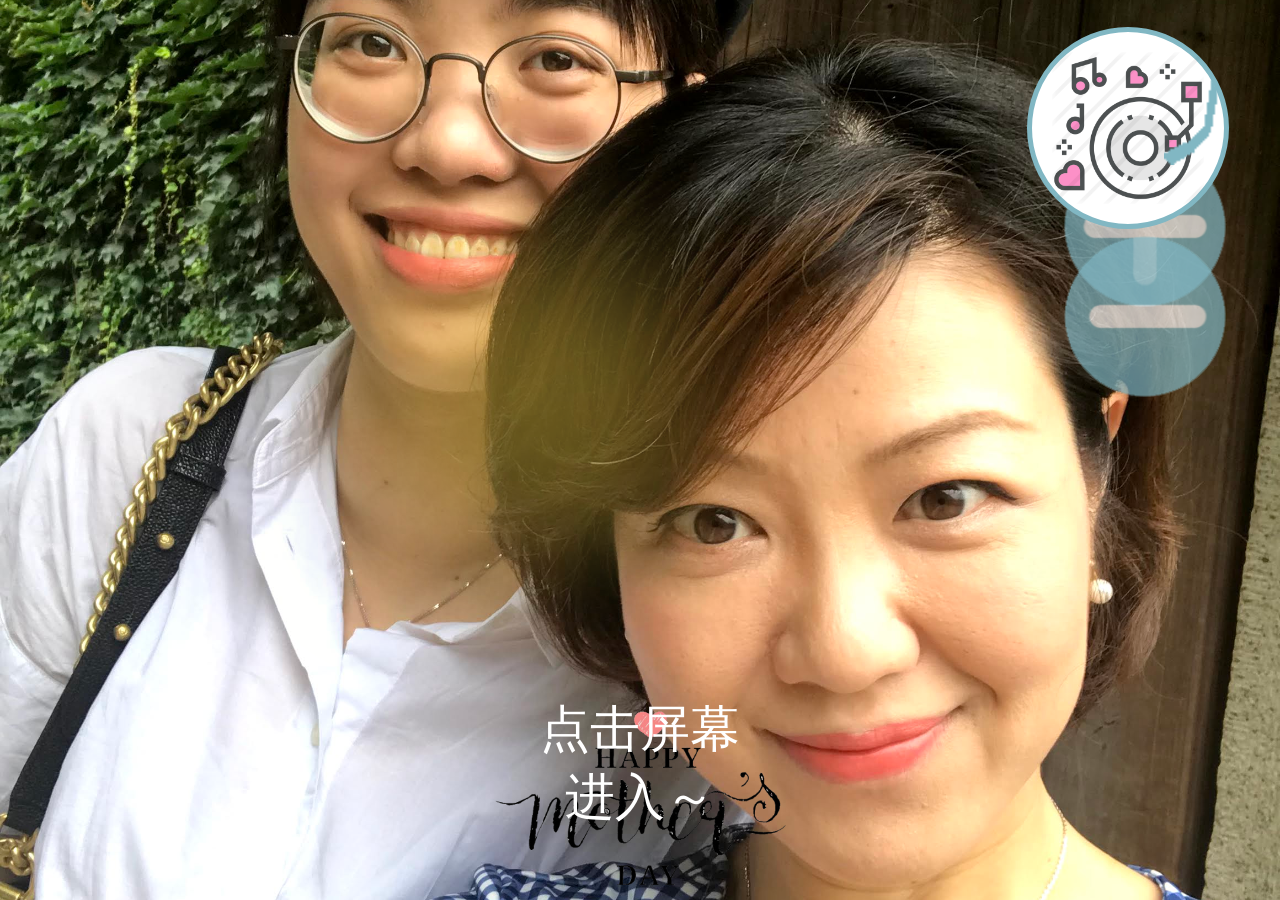
==== index.html @ 982b23ac "Update index.html" ====
﻿<!doctype html>
<html lang="Zh-cn">
<head>
	<meta charset="UTF-8">
	<meta http-equiv="X-UA-Compatible" content="IE=edge,chrome=1">
	<meta name="viewport" content="width=device-width,initial-scale=1,minimum-scale=1,maximum-scale=1,user-scalable=no">
	<meta name="format-detection" content="telephone=no">
	<title>母亲节快乐！</title>
	<link rel="stylesheet" type="text/css" href="CSS/style.css">
	<script type="text/javascript" src="js/script.js" ></script>
</head>
<body>
	<div class="music">
		<img src="image/music_pointer.png">
		<img id="music" class="play" src="image/music_disc.png">
	</div>
	<div id="n1"></div>
	<div id="n2"></div>
	<div class="page" id="page1">
		<div class="bg"></div>
		<div class="p1_lantern"></div>
		<div class="p1_imooc"><p class="p1_cc">点击屏幕<br>进入～</p></div>
	</div>
	<div class="page" id="page2">
		<div class="bg p2_bg_loading"></div>
		<div class="bg"></div>	
	</div>
	<div class="page" id="page3">
		<div class="bg"></div>
	</div>
	<audio autoplay="true">
		<source src="audio/mama.mp3" type="audio/mpeg">
	</audio>
</body>
</html>
---- CSS/style.css ----
/*all tag*/
*{
	padding:0;
	margin:0;
	border:none;
	font-size: 1.5625vw;
	font-family: "Microsoft Yahei";
}
html,body{
	height: 100%;
	overflow: hidden;
}
/*music*/
.music{
	position:fixed;
	top:3vh;
	right:4vw;
	z-index: 5;
	width:15vw;
	height:15vw;
	border:5px solid #81b7c3;
	border-radius: 50%;
	background-color: #fff;
}
.music > img:first-of-type{
	position:absolute;
	top:24%;
	right:2.5%;
	width:28.421%;
	z-index: 1;
}
.music > img:last-of-type{
	position:absolute;
	top:0;
	right:0;
	bottom: 0;
	left:0;
	margin: auto;
	width:79%;
	z-index: 0;
}
.music >img.play{
	-webkit-animation:music_disc 4s linear infinite;
	-o-animation:music_disc 4s linear infinite;
	animation:music_disc 4s linear infinite;	
}
@keyframes music_disc{
	0%{
		-webkit-transform: rotate(0deg);
		-ms--transform: rotate(0deg);
		-o-transform: rotate(0deg);
		transform: rotate(0deg);
	}
	100%{
		-webkit-transform: rotate(360deg);
		-ms--transform: rotate(360deg);
		-o-transform: rotate(360deg);
		transform: rotate(360deg);
	}
}
@-webkit-keyframes music_disc{
	0%{
		-webkit-transform: rotate(0deg);
		-ms--transform: rotate(0deg);
		-o-transform: rotate(0deg);
		transform: rotate(0deg);
	}
	100%{
		-webkit-transform: rotate(360deg);
		-ms--transform: rotate(360deg);
		-o-transform: rotate(360deg);
		transform: rotate(360deg);
	}
}
@-o-keyframes music_disc{
	0%{
		-webkit-transform: rotate(0deg);
		-ms--transform: rotate(0deg);
		-o-transform: rotate(0deg);
		transform: rotate(0deg);
	}
	100%{
		-webkit-transform: rotate(360deg);
		-ms--transform: rotate(360deg);
		-o-transform: rotate(360deg);
		transform: rotate(360deg);
	}
}



#n1{
	position:fixed;
	top:16vh;
	right:4vw;
	z-index: 4;
	background: url("../image/n1.png");
	width:13vw;
	height:13vw ;
	background-size: 100%;
	opacity: .7;
	transition: all 0.3s linear;
}
#n1:hover{
	opacity: 1;
}
#n2{
	position:fixed;
	top:26vh;
	right:4vw;
	z-index: 4;
	background: url("../image/n2.png");
	width:13vw;
	height:13vw ;
	background-size: 100%;
	opacity: .7;
	transition: all 0.3s linear;
}
#n2:hover{
	opacity: 1;
}
/*page bg*/
.page{
	height: 100%;
}
.page > .bg{
	position: absolute;
	z-index: -1;
	width: 100%;
	height: 100%;
}

/*page1*/
#page1{
	display: block;
}
.page{
	height: 100%;
	width: 100%;
	position: absolute;
}
#page1 > .bg{
	background: url("../image/p1_bg.jpg") no-repeat center center;
	background-size: 100%;
}
#page1 > .p1_lantern{
	position: absolute;
	top:0;
	right: 0;
	left: 0;
	margin-left:19vw;
	width: 45vw;
	height: 100%;
	padding-top: 31vh;
	-webkit-box-sizing:border-box;
	-moz-box-sizing:border-box;
	-ms-box-sizing:border-box;
	-o-box-sizing:border-box;
	box-sizing:border-box;
}
#page1 > .p1_lantern:before{
	position: absolute;
	top:0;
	right: 0;
	bottom: 0;
	left: 0;
	z-index: -1;
	content: "";
	margin: auto;
	margin-top:42vh;
	width:3vw;
	height: 3vw;
	background: #f7d54b;
	opacity: .4;
	border-radius: 50%;
	-webkit-box-shadow: 0 0 10vw 10vw #f7d54b;
	-moz-box-shadow: 0 0 10vw 10vw #f7d54b;
	-ms-box-shadow: 0 0 10vw 10vw #f7d54b;
	-o-box-shadow: 0 0 10vw 10vw #f7d54b;
	box-shadow: 0 0 10vw 10vw #f7d54b; 

	-webkit-animation: p1_lantern .5s infinite alternate;
	-o-animation: p1_lantern .5s infinite alternate;
	animation: p1_lantern .5s infinite alternate;
}
@keyframes p1_lantern{
	0%{
		opacity: .3;
		-webkit-transform: scale(.6,.6);
		-ms--transform: scale(.6,.6);
		-o-transform: scale(.6,.6);
		transform: scale(.6,.6);
	}
	100%{opacity: .6;}
}
@-webkit-keyframes p1_lantern{
	0%{
		opacity: .3;
		-webkit-transform: scale(.6,.6);
		-ms--transform: scale(.6,.6);
		-o-transform: scale(.6,.6);
		transform: scale(.6,.6);
	}
	100%{opacity: .6;}
}
#page1 > .p1_imooc{
	position: absolute;
	left: 0;
	right: 0;
	bottom: 0;
	background: url("../image/p1_cat.png") no-repeat center center;
	background-size: 80%;
	width: 33.656vw;
	height: 22.63vh;
	margin: auto;
	
}
.p1_cc{
	font-size: 2.506rem;
	text-align: center;
	color:#fff;

	-webkit-animation: float ease-in-out 1.5s infinite;
    animation: float ease-in-out 1.5s infinite;
}
@-webkit-keyframes float {
    0% {
        -webkit-transform: translateY(0);
        transform: translateY(0);
    }
    50% {
        -webkit-transform: translateY(10px);
        transform: translateY(10px);
    }
    100% {
        -webkit-transform: translateY(0);
        transform: translateY(0);
    }
}
@keyframes float {
    0% {
      -webkit-transform: translateY(0);
      transform: translateY(0);
    }
    50% {
      -webkit-transform: translateY(10px);
      transform: translateY(10px);
    }
    100% {
      -webkit-transform: translateY(0);
      transform: translateY(0);
    }
}

/*page2*/
#page2{
	display: none;
	-webkit-transition: .5s;
	-ms--transition: .5s;
	-o-transition: .5s;
	transition: .5s;
}
#page2.fadeOut{
	opacity: .3;
	-webkit-transform: translate(0,-100%);
	-ms--transform: translate(0,-100%);
	-o-transform: translate(0,-100%);
	transform: translate(0,-100%);
}
#page2 >.p2_bg_loading{
	z-index:4;
	background: #ef1639;
	-webkit-animation: p2_bg_loading 1s linear forwards;
	-o-animation: p2_bg_loading 1s linear forwards;
	animation: p2_bg_loading 1s linear forwards;
}
@keyframes p2_bg_loading{
	0%{opacity: 1;}
	100%{opacity: 0;}
}
@-webkit-keyframes p2_bg_loading{
	0%{opacity: 1;}
	100%{opacity: 0;}
}

#page2 > .bg{
	background: url("../image/p2_bg.jpg") no-repeat center center;
	background-size: 100%;
}
#page2 >.p2_circle{
	position: absolute;
	top:0;
	right: 0;
	left: 0;
	bottom: 0;
	margin: auto;
	background: url("../image/p2_circle_outer.png") no-repeat center center;
	background-size: 100%;
	width:59.375vw;
	height:59.375vw;
	border-radius: 50%;

	-webkit-animation: p2_circle_outer 1s linear 2s infinite;
	-o-animation: p2_circle_outer 1s linear 2s infinite;
	animation: p2_circle_outer 1s linear 2s infinite;
}

@keyframes p2_circle_outer{
	0%{
		-webkit-transform: rotate(0deg);
		-ms--transform: rotate(0deg);
		-o-transform: rotate(0deg);
		transform: rotate(0deg);
	}
	100%{
		-webkit-transform: rotate(-360deg);
		-ms--transform: rotate(-360deg);
		-o-transform: rotate(-360deg);
		transform: rotate(-360deg);
	}
}
@-webkit-keyframes p2_circle_outer{
	0%{
		-webkit-transform: rotate(0deg);
		-ms--transform: rotate(0deg);
		-o-transform: rotate(0deg);
		transform: rotate(0deg);
	}
	100%{
		-webkit-transform: rotate(-360deg);
		-ms--transform: rotate(-360deg);
		-o-transform: rotate(-360deg);
		transform: rotate(-360deg);
	}
}

#page2 >.p2_circle:before{
	position: absolute;
	top:0;
	right: 0;
	left: 0;
	bottom: 0;
	margin: auto;
	content:"";
	background: url("../image/p2_circle_middle.png") no-repeat center center;
	background-size: 100%;
	width:45.625vw;
	height:45.625vw;
	border-radius: 50%;

	-webkit-animation: p2_circle_middle 1s linear 1.3s infinite;
	-o-animation: p2_circle_middle 1s linear 1.3s infinite;
	animation: p2_circle_middle 1s linear 1.3s infinite;
}

@keyframes p2_circle_middle{
	0%{
		-webkit-transform: rotate(0deg);
		-ms--transform: rotate(0deg);
		-o-transform: rotate(0deg);
		transform: rotate(0deg);
	}
	100%{
		-webkit-transform: rotate(-720deg);
		-ms--transform: rotate(-720deg);
		-o-transform: rotate(-720deg);
		transform: rotate(-720deg);
	}
}
@-webkit-keyframes p2_circle_middle{
	0%{
		-webkit-transform: rotate(0deg);
		-ms--transform: rotate(0deg);
		-o-transform: rotate(0deg);
		transform: rotate(0deg);
	}
	100%{
		-webkit-transform: rotate(-720deg);
		-ms--transform: rotate(-720deg);
		-o-transform: rotate(-720deg);
		transform: rotate(-720deg);
	}
}


#page2 >.p2_circle:after{
	position: absolute;
	top:0;
	right: 0;
	left: 0;
	bottom: 0;
	margin: auto;
	content:"";
	background: url("../image/p2_circle_inner.png") no-repeat center center;
	background-size: 100%;
	width:39.937vw;
	height:39.937vw;
	border-radius: 50%;

	-webkit-animation: p2_circle_inner 1s linear 1s infinite;
	-o-animation: p2_circle_inner 1s linear 1s infinite;
	animation: p2_circle_inner 1s linear 1s infinite;
}
@keyframes p2_circle_inner{
	0%{
		-webkit-transform: rotate(0deg);
		-ms--transform: rotate(0deg);
		-o-transform: rotate(0deg);
		transform: rotate(0deg);
	}
	100%{
		-webkit-transform: rotate(-1080deg);
		-ms--transform: rotate(-1080deg);
		-o-transform: rotate(-1080deg);
		transform: rotate(-1080deg);
	}
}
@-webkit-keyframes p2_circle_inner{
	0%{
		-webkit-transform: rotate(0deg);
		-ms--transform: rotate(0deg);
		-o-transform: rotate(0deg);
		transform: rotate(0deg);
	}
	100%{
		-webkit-transform: rotate(-1080deg);
		-ms--transform: rotate(-1080deg);
		-o-transform: rotate(-1080deg);
		transform: rotate(-1080deg);
	}
}
#page2 > .p2_2016{
	position: absolute;
	top:0;
	right: 0;
	left: 0;
	bottom: 0;
	margin: auto;
	background: url("../image/p2_2016.png") no-repeat center center;
	background-size: 120%;
	width:27.5vw;
	height:6.24vh;
}

/*page3*/
#page3{
	display: none;
	-webkit-transition:.5s;
	transition:.5s;
}
#page3.fadeIn{
	-webkit-transform: translate(0,-100%);
	-ms--transform: translate(0,-100%);
	-o-transform: translate(0,-100%);
	transform: translate(0,-100%);
}
#page3 > .bg{
	background: url("../image/p3_bg.jpg") no-repeat center center;
	background-size: 100%;
}

#page3 > .p3_blessing{
	width:32vw;
	height:32vw ;
	position: absolute;
	right: 0;
	bottom: 5vh;
	left: 1vh;
	border-radius: 50%;
	background: url("../image/p3_blessing.png") no-repeat center center;
	background-size: 100%;

	-webkit-animation: p3_blessing 2s linear infinite;
	-o-animation: p3_blessing 2s linear infinite;
	animation: p3_blessing 2s linear infinite;
}
@keyframes p3_blessing{
	0%{
		-webkit-transform: rotate(0deg);
		-ms--transform: rotate(0deg);
		-o-transform: rotate(0deg);
		transform: rotate(0deg);
	}
	100%{
		-webkit-transform: rotate(360deg);
		-ms--transform: rotate(360deg);
		-o-transform: rotate(360deg);
		transform: rotate(360deg);
	}
}
@-webkit-keyframes p3_blessing{
	0%{
		-webkit-transform: rotate(0deg);
		-ms--transform: rotate(0deg);
		-o-transform: rotate(0deg);
		transform: rotate(0deg);
	}
	100%{
		-webkit-transform: rotate(360deg);
		-ms--transform: rotate(360deg);
		-o-transform: rotate(360deg);
		transform: rotate(360deg);
	}
}
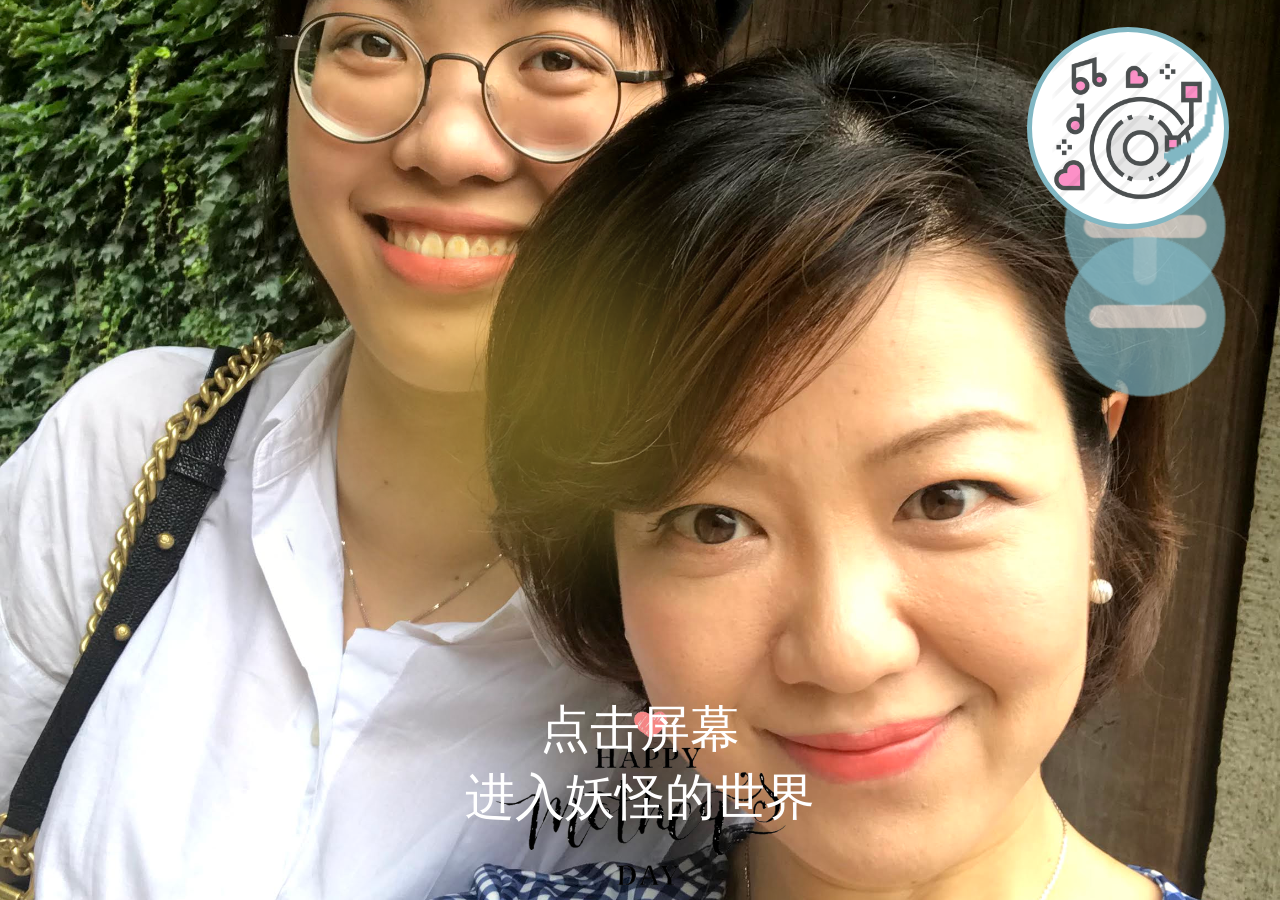
==== commit 7aa004c2: "happy mother's day" ====
--- a/index.html
+++ b/index.html
@@ -5,7 +5,7 @@
 	<meta http-equiv="X-UA-Compatible" content="IE=edge,chrome=1">
 	<meta name="viewport" content="width=device-width,initial-scale=1,minimum-scale=1,maximum-scale=1,user-scalable=no">
 	<meta name="format-detection" content="telephone=no">
-	<title>母亲节快乐！</title>
+	<title>夏目主题音乐贺卡</title>
 	<link rel="stylesheet" type="text/css" href="CSS/style.css">
 	<script type="text/javascript" src="js/script.js" ></script>
 </head>
@@ -19,17 +19,20 @@
 	<div class="page" id="page1">
 		<div class="bg"></div>
 		<div class="p1_lantern"></div>
-		<div class="p1_imooc"><p class="p1_cc">点击屏幕<br>进入～</p></div>
+		<div class="p1_imooc"><p class="p1_cc">点击屏幕<br>进入妖怪的世界</p></div>
 	</div>
 	<div class="page" id="page2">
 		<div class="bg p2_bg_loading"></div>
-		<div class="bg"></div>	
+		<div class="bg"></div>
+		<div class="p2_circle"></div>
+		<div class="p2_2016"></div>		
 	</div>
 	<div class="page" id="page3">
 		<div class="bg"></div>
+		<div class="p3_blessing"></div>
 	</div>
 	<audio autoplay="true">
-		<source src="audio/mama.mp3" type="audio/mpeg">
+		<source src="audio/godbless.mp3" type="audio/mpeg">
 	</audio>
 </body>
-</html>
+</html>
--- a/CSS/style.css
+++ b/CSS/style.css
@@ -470,9 +470,9 @@
 	background: url("../image/p3_blessing.png") no-repeat center center;
 	background-size: 100%;
 
-	-webkit-animation: p3_blessing 2s linear infinite;
-	-o-animation: p3_blessing 2s linear infinite;
-	animation: p3_blessing 2s linear infinite;
+	-webkit-animation: p3_blessing 4s linear infinite;
+	-o-animation: p3_blessing 4s linear infinite;
+	animation: p3_blessing 4s linear infinite;
 }
 @keyframes p3_blessing{
 	0%{
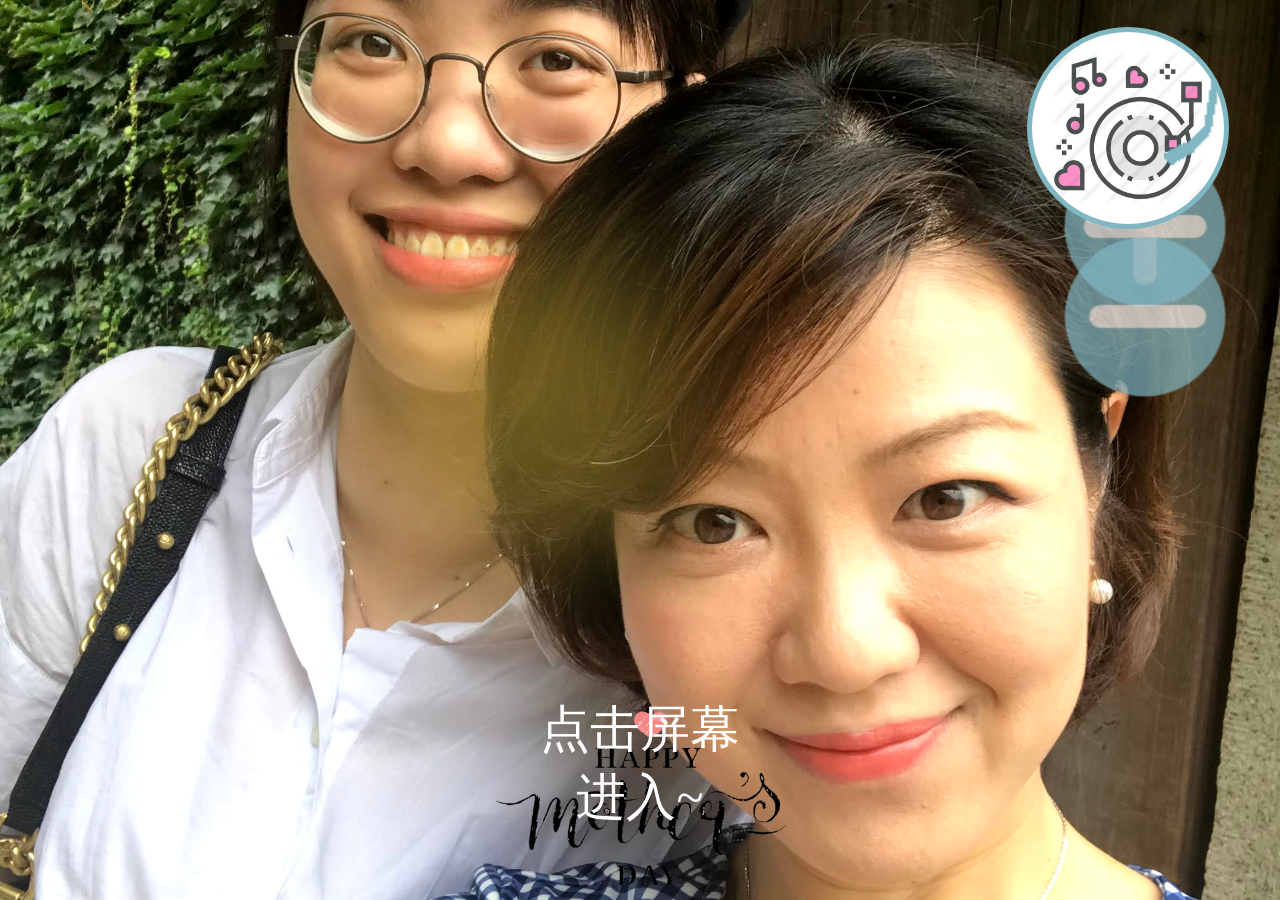
==== commit 6b03e74f: "Update index.html" ====
--- a/index.html
+++ b/index.html
@@ -5,7 +5,7 @@
 	<meta http-equiv="X-UA-Compatible" content="IE=edge,chrome=1">
 	<meta name="viewport" content="width=device-width,initial-scale=1,minimum-scale=1,maximum-scale=1,user-scalable=no">
 	<meta name="format-detection" content="telephone=no">
-	<title>夏目主题音乐贺卡</title>
+	<title>㊗️妈妈 母亲节快乐！</title>
 	<link rel="stylesheet" type="text/css" href="CSS/style.css">
 	<script type="text/javascript" src="js/script.js" ></script>
 </head>
@@ -19,7 +19,7 @@
 	<div class="page" id="page1">
 		<div class="bg"></div>
 		<div class="p1_lantern"></div>
-		<div class="p1_imooc"><p class="p1_cc">点击屏幕<br>进入妖怪的世界</p></div>
+		<div class="p1_imooc"><p class="p1_cc">点击屏幕<br>进入~</p></div>
 	</div>
 	<div class="page" id="page2">
 		<div class="bg p2_bg_loading"></div>
@@ -35,4 +35,4 @@
 		<source src="audio/godbless.mp3" type="audio/mpeg">
 	</audio>
 </body>
-</html>+</html>
